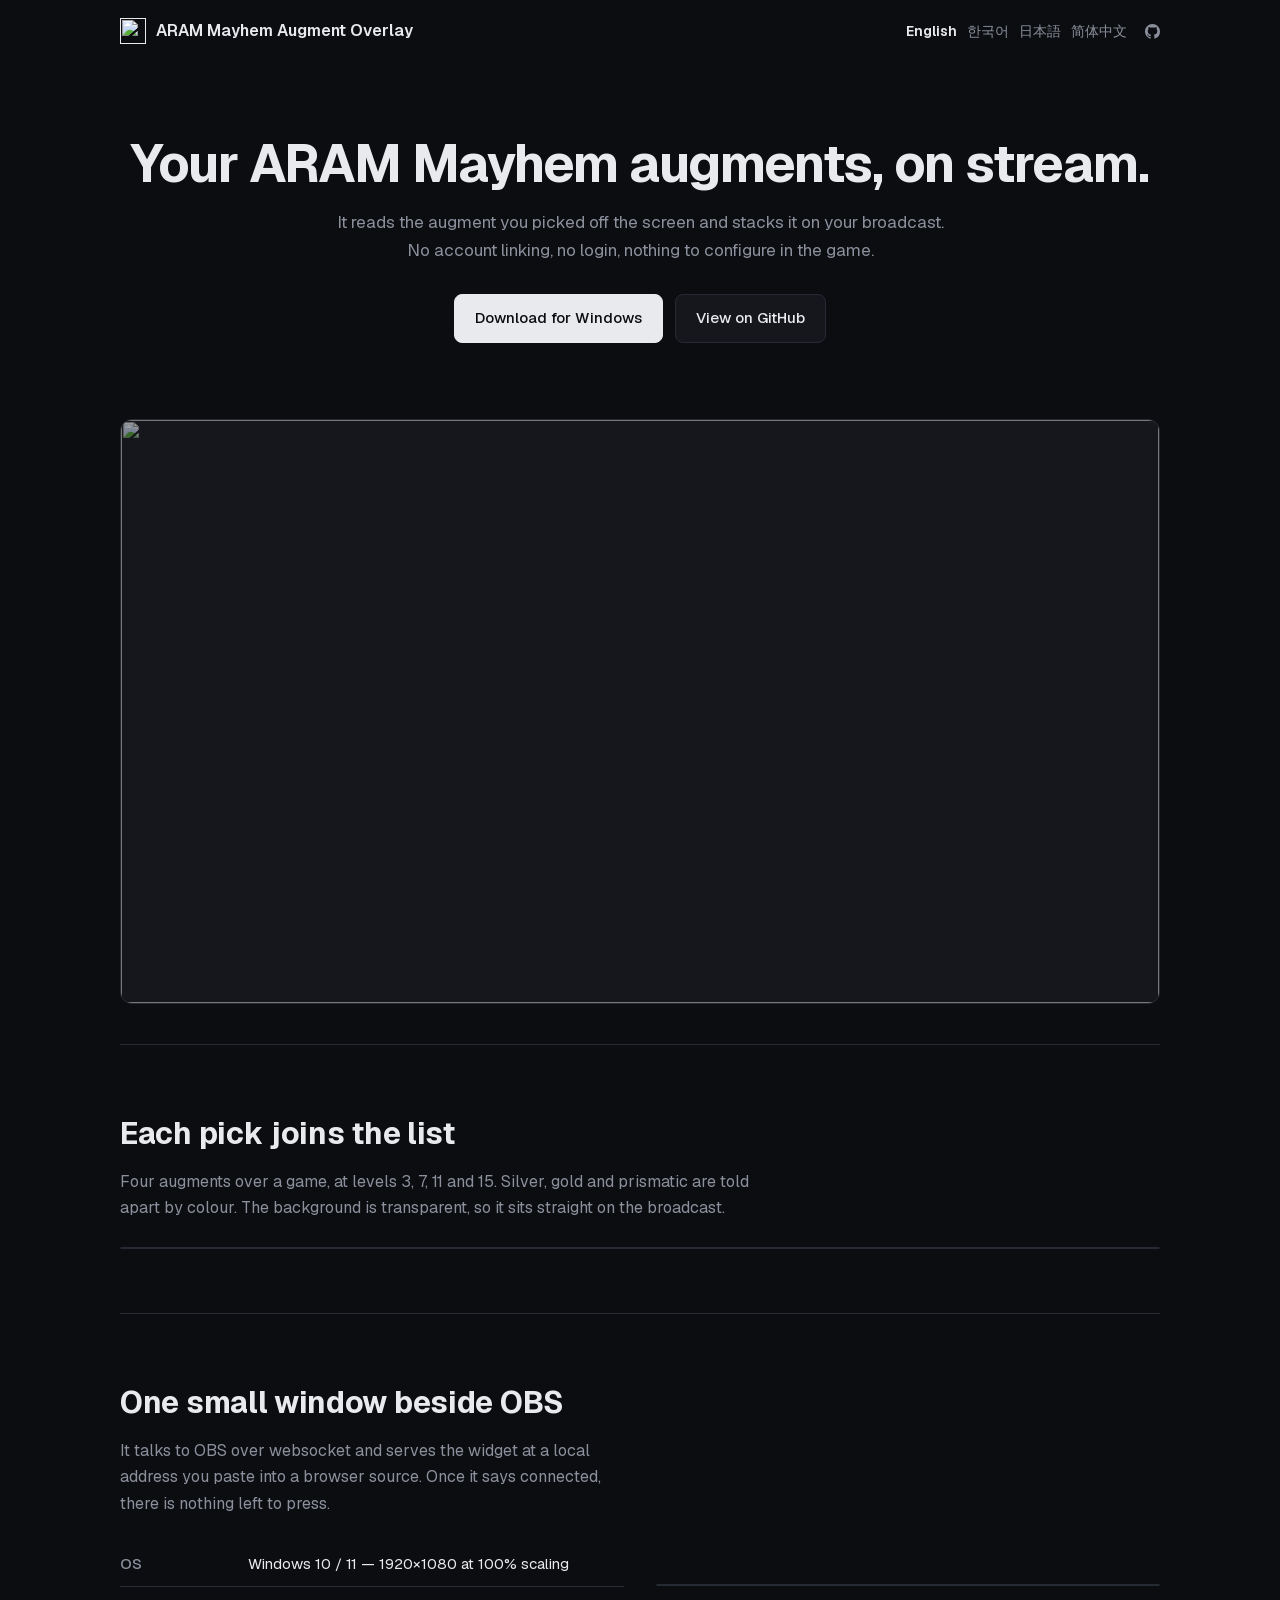
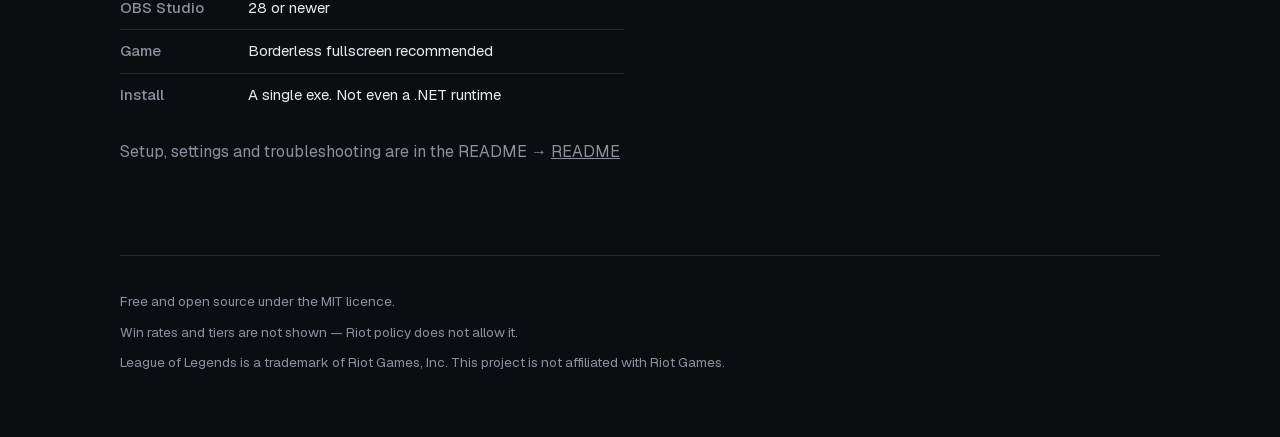
==== docs/site/index.html @ 4fd58b03 "Put a landing page under docs/site, not deployed yet A GitHub repository is a poor thing to send a s" ====
<!doctype html>
<html lang="en">
<head>
<meta charset="utf-8">
<meta name="viewport" content="width=device-width,initial-scale=1">
<title>ARAM Mayhem Augment Overlay</title>
<meta name="description" content="Shows the augments you take in League of Legends ARAM: Mayhem on your OBS stream.">
<link rel="icon" href="img/icon.png">
<link rel="stylesheet" href="style.css">
<link rel="canonical" href="https://finerestaurant.github.io/aram-augment-overlay/">
<link rel="alternate" hreflang="en" href="https://finerestaurant.github.io/aram-augment-overlay/">
  <link rel="alternate" hreflang="ko" href="https://finerestaurant.github.io/aram-augment-overlay/ko/">
  <link rel="alternate" hreflang="ja" href="https://finerestaurant.github.io/aram-augment-overlay/ja/">
  <link rel="alternate" hreflang="zh" href="https://finerestaurant.github.io/aram-augment-overlay/zh/">
<meta property="og:type" content="website">
<meta property="og:title" content="ARAM Mayhem Augment Overlay">
<meta property="og:description" content="Shows the augments you take in League of Legends ARAM: Mayhem on your OBS stream.">
<meta property="og:image" content="https://finerestaurant.github.io/aram-augment-overlay/img/overlay.png">
<meta property="og:url" content="https://finerestaurant.github.io/aram-augment-overlay/">
<meta name="twitter:card" content="summary_large_image">
</head>
<body>

<div class="wrap">
  <header class="nav">
    <a class="brand" href=""><img src="img/icon.png" alt=""> ARAM Mayhem Augment Overlay</a>
    <div class="nav-right">
      <div class="langs"><span class="on">English</span><a href="ko/">한국어</a><a href="ja/">日本語</a><a href="zh/">简体中文</a></div>
      <a class="gh" href="https://github.com/Finerestaurant/aram-augment-overlay">
        <svg viewBox="0 0 16 16" width="15" height="15" aria-hidden="true" fill="currentColor"><path d="M8 0C3.58 0 0 3.58 0 8c0 3.54 2.29 6.53 5.47 7.59.4.07.55-.17.55-.38 0-.19-.01-.82-.01-1.49-2.01.37-2.53-.49-2.69-.94-.09-.23-.48-.94-.82-1.13-.28-.15-.68-.52-.01-.53.63-.01 1.08.58 1.23.82.72 1.21 1.87.87 2.33.66.07-.52.28-.87.51-1.07-1.78-.2-3.64-.89-3.64-3.95 0-.87.31-1.59.82-2.15-.08-.2-.36-1.02.08-2.12 0 0 .67-.21 2.2.82.64-.18 1.32-.27 2-.27s1.36.09 2 .27c1.53-1.04 2.2-.82 2.2-.82.44 1.1.16 1.92.08 2.12.51.56.82 1.27.82 2.15 0 3.07-1.87 3.75-3.65 3.95.29.25.54.73.54 1.48 0 1.07-.01 1.93-.01 2.2 0 .21.15.46.55.38A8.01 8.01 0 0 0 16 8c0-4.42-3.58-8-8-8Z"/></svg>
        <span id="nav-stars"></span>
      </a>
    </div>
  </header>
</div>

<div class="wrap">
  <section class="hero">
    <h1>Your ARAM Mayhem augments, on stream.</h1>
    <p class="sub">It reads the augment you picked off the screen and stacks it on your broadcast. No account linking, no login, nothing to configure in the game.</p>
    <div class="cta">
      <a class="btn primary" href="https://github.com/Finerestaurant/aram-augment-overlay/releases/latest/download/ARAM-Augment-Overlay.exe">Download for Windows</a>
      <a class="btn" href="https://github.com/Finerestaurant/aram-augment-overlay">View on GitHub</a>
    </div>

    <p class="stats">
      <span hidden><b id="stat-downloads"></b> downloads</span>
      <span hidden><b id="stat-stars"></b> stars</span>
      <span hidden><b id="stat-forks"></b> forks</span>
      <span hidden><b id="stat-version"></b></span>
    </p>

    <div class="showcase">
      <div class="frame">
        <img class="shot" src="img/game.jpg" alt="" fetchpriority="high">
        <img class="widget" src="img/widget.png" alt="">
      </div>
    </div>
  </section>
</div>

<div class="wrap">
  <section class="block">
    <h2>Each pick joins the list</h2>
    <p>Four augments over a game, at levels 3, 7, 11 and 15. Silver, gold and prismatic are told apart by colour. The background is transparent, so it sits straight on the broadcast.</p>
    <img class="wide" src="img/overlay.gif" alt="" loading="lazy">
  </section>

  <section class="block">
    <div class="two">
      <div>
        <h2>One small window beside OBS</h2>
        <p>It talks to OBS over websocket and serves the widget at a local address you paste into a browser source. Once it says connected, there is nothing left to press.</p>
        <ul class="reqs">
      <li><b>OS</b><span>Windows 10 / 11 — 1920×1080 at 100% scaling</span></li>
      <li><b>OBS Studio</b><span>28 or newer</span></li>
      <li><b>Game</b><span>Borderless fullscreen recommended</span></li>
      <li><b>Install</b><span>A single exe. Not even a .NET runtime</span></li>
        </ul>
        <p style="margin-top:22px">Setup, settings and troubleshooting are in the README → <a href="https://github.com/Finerestaurant/aram-augment-overlay/blob/main/README.md">README</a></p>
      </div>
      <img class="wide" src="img/app-status.png" alt="" loading="lazy">
    </div>
  </section>
</div>

<div class="wrap">
  <footer>
    <p>Free and open source under the MIT licence.</p>
    <p>Win rates and tiers are not shown — Riot policy does not allow it.</p>
    <p>League of Legends is a trademark of Riot Games, Inc. This project is not affiliated with Riot Games.</p>
  </footer>
</div>

<script src="stats.js" defer></script>
</body>
</html>
---- docs/site/style.css ----
/* Geist — Vercel 서체. steambrew.app 이 쓰는 것과 같다.
   SIL OFL, 가변 폰트를 직접 호스팅한다 (외부 요청 없음).
   CJK 글리프는 없으므로 한국어·일본어·중국어는 아래 스택에서 시스템 폰트로 떨어진다. */
@font-face {
  font-family: 'Geist';
  font-style: normal;
  font-weight: 300 700;
  font-display: swap;
  src: url('fonts/geist-latin-ext.woff2') format('woff2');
  unicode-range: U+0100-02BA, U+02BD-02C5, U+02C7-02CC, U+02CE-02D7, U+02DD-02FF,
                 U+0304, U+0308, U+0329, U+1D00-1DBF, U+1E00-1E9F, U+1EF2-1EFF,
                 U+2020, U+20A0-20AB, U+20AD-20C0, U+2113, U+2C60-2C7F, U+A720-A7FF;
}
@font-face {
  font-family: 'Geist';
  font-style: normal;
  font-weight: 300 700;
  font-display: swap;
  src: url('fonts/geist-latin.woff2') format('woff2');
  unicode-range: U+0000-00FF, U+0131, U+0152-0153, U+02BB-02BC, U+02C6, U+02DA,
                 U+02DC, U+0304, U+0308, U+0329, U+2000-206F, U+20AC, U+2122,
                 U+2191, U+2193, U+2212, U+2215, U+FEFF, U+FFFD;
}

/* 위젯이 쓰는 색을 그대로 가져왔다: 어두운 카드 바탕에 등급별 띠. */
:root {
  --bg:        #0c0d11;
  --surface:   #15171d;
  --line:      #262a33;
  --text:      #e9eaee;
  --muted:     #8b909c;
  --gold:      #e0a83c;
  --prismatic: #c98fd6;
  --silver:    #9aa0ac;
}

* { box-sizing: border-box; }

body {
  margin: 0;
  background: var(--bg);
  color: var(--text);
  font: 16px/1.65 'Geist', -apple-system, BlinkMacSystemFont, "Segoe UI",
        "Apple SD Gothic Neo", "Noto Sans KR", "Hiragino Sans", "Noto Sans JP",
        "PingFang SC", "Noto Sans SC", Roboto, sans-serif;
  -webkit-font-smoothing: antialiased;
}

a { color: inherit; }

.wrap { width: min(1040px, 100% - 48px); margin-inline: auto; }

/* ---- nav ---------------------------------------------------------- */

.nav {
  display: flex; align-items: center; justify-content: space-between;
  gap: 16px; padding: 18px 0;
}
.brand { display: flex; align-items: center; gap: 10px; font-weight: 600; text-decoration: none; }
.brand img { width: 26px; height: 26px; }
.nav-right { display: flex; align-items: center; gap: 18px; font-size: 14px; }
.langs { display: flex; gap: 10px; color: var(--muted); }
.langs a { text-decoration: none; }
.langs a:hover { color: var(--text); }
.langs .on { color: var(--text); font-weight: 600; }
.nav-right > a { color: var(--muted); text-decoration: none; }
.nav-right > a:hover { color: var(--text); }
.gh { display: flex; align-items: center; gap: 6px; }
.gh span:empty { display: none; }

/* ---- hero --------------------------------------------------------- */

.hero { padding: 72px 0 40px; text-align: center; }
.hero h1 {
  margin: 0 0 14px;
  font-size: clamp(30px, 5vw, 52px);
  line-height: 1.15; letter-spacing: -0.02em;
}
.hero .sub { margin: 0 auto 30px; max-width: 620px; color: var(--muted); font-size: 17px; }

/* 별·다운로드 수. 값이 오기 전이나 실패했을 때는 hidden 이라 아무것도 안 보인다. */
.stats {
  margin: 20px 0 0; display: flex; gap: 8px 18px; justify-content: center;
  flex-wrap: wrap; color: var(--muted); font-size: 14px;
}
.stats span:not([hidden]) ~ span:not([hidden])::before {
  content: "·"; margin-right: 18px; color: var(--line);
}
.stats b { color: var(--text); font-weight: 600; }

.cta { display: flex; gap: 12px; justify-content: center; flex-wrap: wrap; }
.btn {
  display: inline-flex; align-items: center; gap: 8px;
  padding: 11px 20px; border-radius: 8px;
  border: 1px solid var(--line); background: var(--surface);
  color: var(--text); text-decoration: none; font-size: 15px; font-weight: 500;
}
.btn:hover { border-color: #3a4050; }
.btn.primary { background: var(--text); color: #0c0d11; border-color: var(--text); }
.btn.primary:hover { background: #fff; }

/* ---- showcase: 게임 화면(자리) 위에 위젯이 얹힌 모습 ---------------- */

.showcase { margin-top: 56px; }
.frame {
  position: relative; aspect-ratio: 16 / 9;
  border: 1px solid var(--line); border-radius: 12px;
  background: var(--surface); overflow: hidden;
}
.frame > img.shot {
  width: 100%; height: 100%; object-fit: cover; display: block;
  /* 게임 화면은 배경이다. 살짝 눌러야 위젯의 흰 글자가 앞으로 나온다. */
  filter: brightness(.62) saturate(.9);
}

/* 아직 스크린샷이 없는 자리 */
.frame.empty {
  display: grid; place-items: center;
  border-style: dashed;
  background:
    repeating-linear-gradient(45deg, #14161c 0 12px, #12141a 12px 24px);
}
.frame.empty .note { color: #4b515f; font-size: 13px; letter-spacing: .04em; }

.frame .widget {
  position: absolute; left: 4%; top: 10%;
  width: 30%; max-width: 300px;
  border-radius: 8px;
  box-shadow: 0 18px 50px rgba(0,0,0,.6);
}

/* ---- blocks ------------------------------------------------------- */

.block { padding: 64px 0; border-top: 1px solid var(--line); }
.block h2 { margin: 0 0 10px; font-size: clamp(22px, 3vw, 30px); letter-spacing: -0.01em; }
.block p  { margin: 0 0 26px; color: var(--muted); max-width: 640px; }
.block img.wide { width: 100%; border: 1px solid var(--line); border-radius: 10px; display: block; }

.two { display: grid; gap: 32px; grid-template-columns: 1fr 1fr; align-items: center; }
@media (max-width: 760px) { .two { grid-template-columns: 1fr; } }

.reqs { list-style: none; margin: 22px 0 0; padding: 0; font-size: 15px; }
.reqs li { display: flex; gap: 12px; padding: 9px 0; border-bottom: 1px solid var(--line); }
.reqs li:last-child { border-bottom: 0; }
.reqs b { min-width: 116px; color: var(--muted); font-weight: 500; }

/* ---- footer ------------------------------------------------------- */

footer {
  border-top: 1px solid var(--line); padding: 34px 0 56px;
  color: var(--muted); font-size: 13.5px;
}
footer p { margin: 0 0 8px; }
footer a { color: var(--muted); }
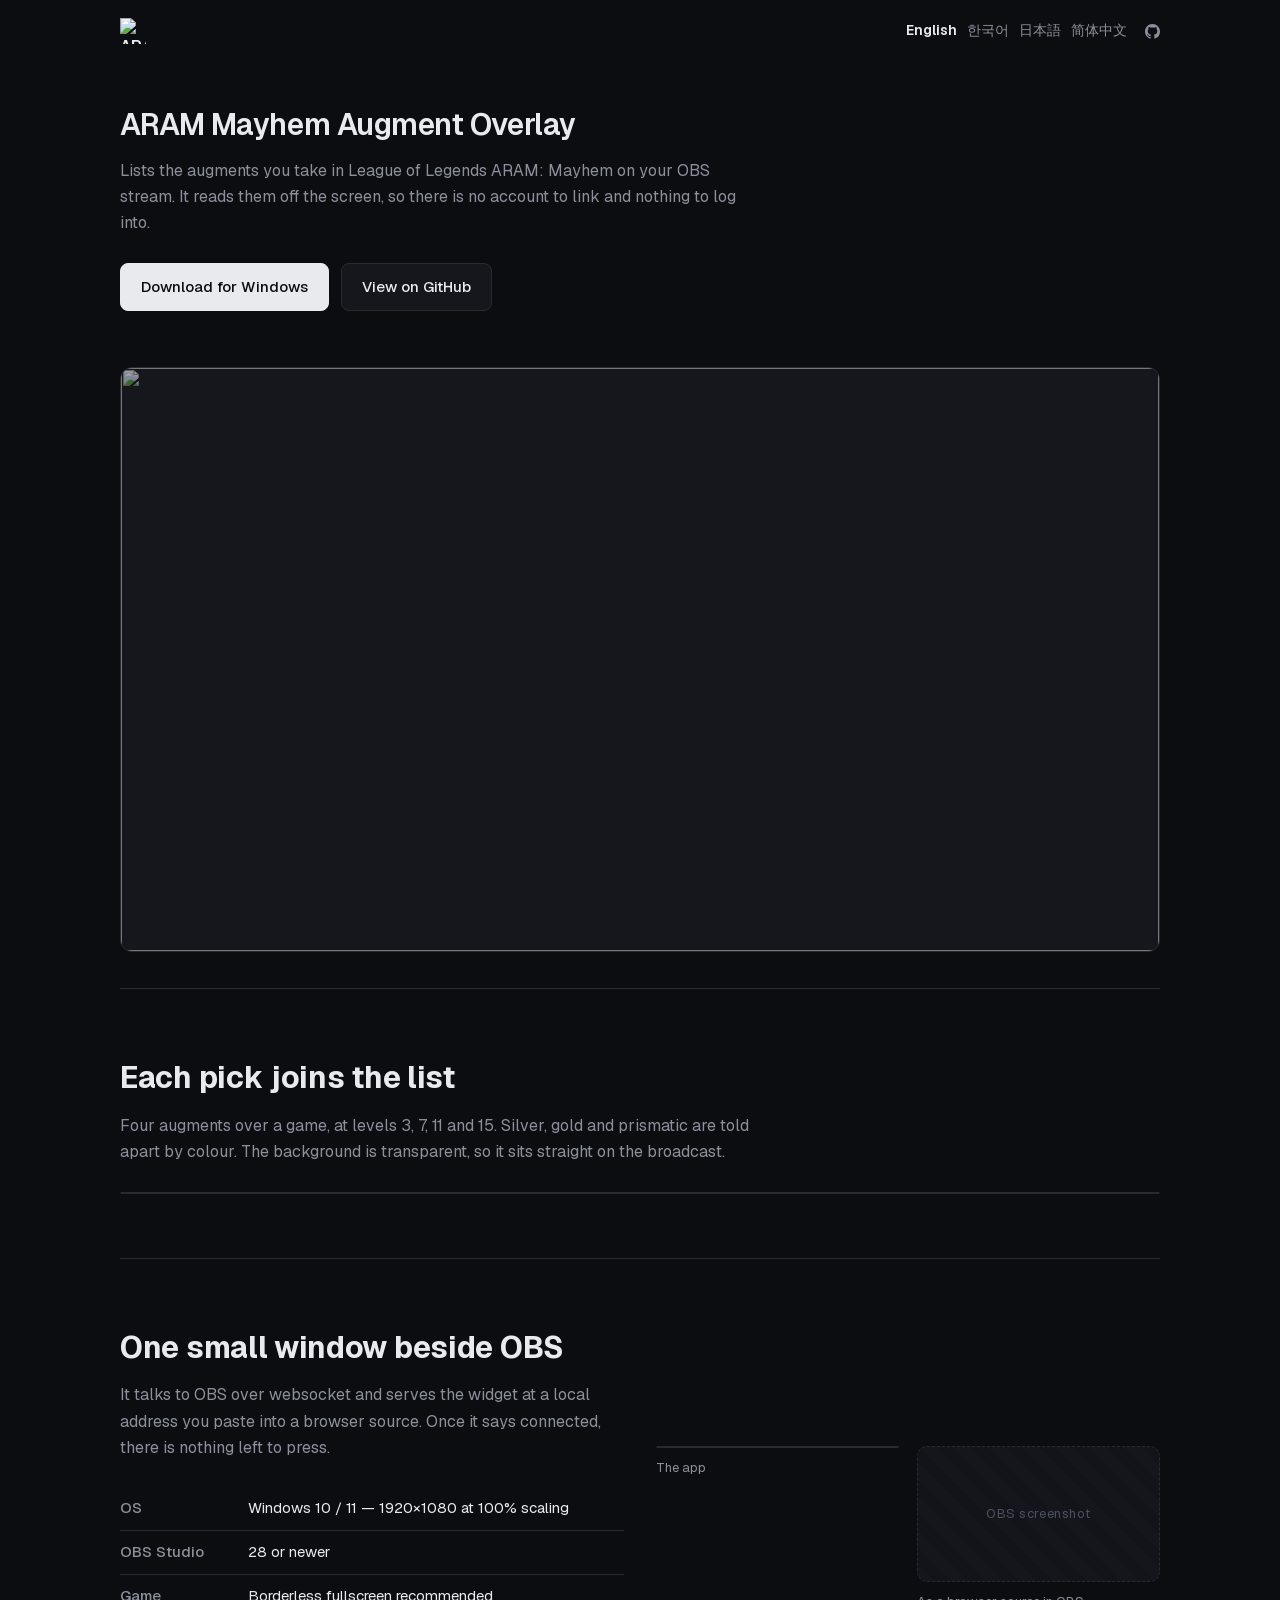
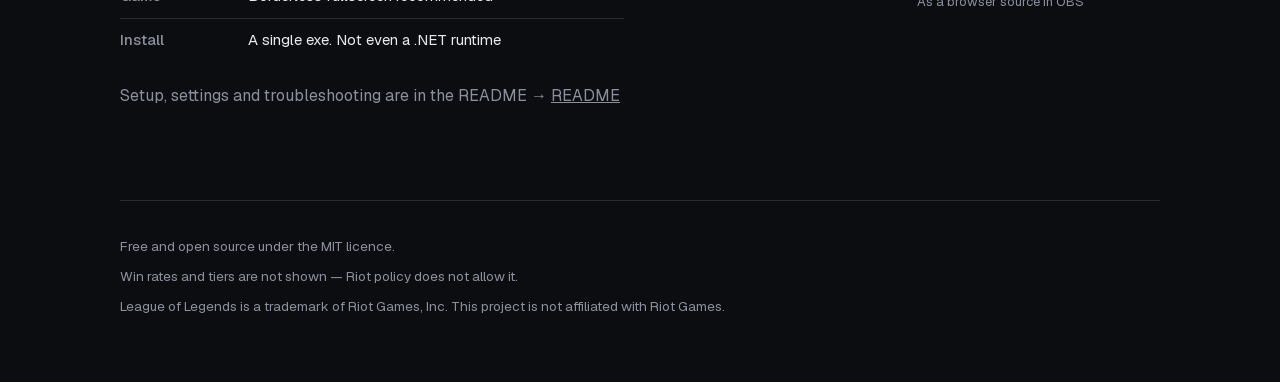
==== commit f863aebd: "Drop the hero on the site, and leave a slot for the OBS screenshot A hero exists to sell, and the co" ====
--- a/docs/site/index.html
+++ b/docs/site/index.html
@@ -23,7 +23,7 @@
 
 <div class="wrap">
   <header class="nav">
-    <a class="brand" href=""><img src="img/icon.png" alt=""> ARAM Mayhem Augment Overlay</a>
+    <a class="brand" href=""><img src="img/icon.png" alt="ARAM Mayhem Augment Overlay"></a>
     <div class="nav-right">
       <div class="langs"><span class="on">English</span><a href="ko/">한국어</a><a href="ja/">日本語</a><a href="zh/">简体中文</a></div>
       <a class="gh" href="https://github.com/Finerestaurant/aram-augment-overlay">
@@ -36,8 +36,8 @@
 
 <div class="wrap">
   <section class="hero">
-    <h1>Your ARAM Mayhem augments, on stream.</h1>
-    <p class="sub">It reads the augment you picked off the screen and stacks it on your broadcast. No account linking, no login, nothing to configure in the game.</p>
+    <h1>ARAM Mayhem Augment Overlay</h1>
+    <p class="sub">Lists the augments you take in League of Legends ARAM: Mayhem on your OBS stream. It reads them off the screen, so there is no account to link and nothing to log into.</p>
     <div class="cta">
       <a class="btn primary" href="https://github.com/Finerestaurant/aram-augment-overlay/releases/latest/download/ARAM-Augment-Overlay.exe">Download for Windows</a>
       <a class="btn" href="https://github.com/Finerestaurant/aram-augment-overlay">View on GitHub</a>
@@ -79,7 +79,18 @@
         </ul>
         <p style="margin-top:22px">Setup, settings and troubleshooting are in the README → <a href="https://github.com/Finerestaurant/aram-augment-overlay/blob/main/README.md">README</a></p>
       </div>
-      <img class="wide" src="img/app-status.png" alt="" loading="lazy">
+      <div class="pair">
+        <figure>
+          <img src="img/app-status.png" alt="" loading="lazy">
+          <figcaption>The app</figcaption>
+        </figure>
+        <figure>
+          <!-- OBS 안에서 브라우저 소스로 띄운 화면이 들어올 자리.
+               준비되면 이 div 를 <img src="img/obs.png" ...> 로 바꾼다. 16:9 로. -->
+          <div class="ph"><span>OBS screenshot</span></div>
+          <figcaption>As a browser source in OBS</figcaption>
+        </figure>
+      </div>
     </div>
   </section>
 </div>
--- a/docs/site/style.css
+++ b/docs/site/style.css
@@ -70,17 +70,19 @@
 
 /* ---- hero --------------------------------------------------------- */
 
-.hero { padding: 72px 0 40px; text-align: center; }
+/* 히어로를 쓰지 않는다. 설명이 건조한데 활자만 크면 목소리만 커진다.
+   이름은 문서 제목 크기로 왼쪽에 두고, 설명하는 일은 아래 이미지가 한다. */
+.hero { padding: 44px 0 36px; }
 .hero h1 {
   margin: 0 0 14px;
-  font-size: clamp(30px, 5vw, 52px);
-  line-height: 1.15; letter-spacing: -0.02em;
+  font-size: clamp(24px, 2.6vw, 30px);
+  line-height: 1.25; letter-spacing: -0.015em; font-weight: 600;
 }
-.hero .sub { margin: 0 auto 30px; max-width: 620px; color: var(--muted); font-size: 17px; }
+.hero .sub { margin: 0 0 26px; max-width: 620px; color: var(--muted); font-size: 16px; }
 
 /* 별·다운로드 수. 값이 오기 전이나 실패했을 때는 hidden 이라 아무것도 안 보인다. */
 .stats {
-  margin: 20px 0 0; display: flex; gap: 8px 18px; justify-content: center;
+  margin: 18px 0 0; display: flex; gap: 8px 18px; justify-content: flex-start;
   flex-wrap: wrap; color: var(--muted); font-size: 14px;
 }
 .stats span:not([hidden]) ~ span:not([hidden])::before {
@@ -88,7 +90,7 @@
 }
 .stats b { color: var(--text); font-weight: 600; }
 
-.cta { display: flex; gap: 12px; justify-content: center; flex-wrap: wrap; }
+.cta { display: flex; gap: 12px; justify-content: flex-start; flex-wrap: wrap; }
 .btn {
   display: inline-flex; align-items: center; gap: 8px;
   padding: 11px 20px; border-radius: 8px;
@@ -101,7 +103,7 @@
 
 /* ---- showcase: 게임 화면(자리) 위에 위젯이 얹힌 모습 ---------------- */
 
-.showcase { margin-top: 56px; }
+.showcase { margin-top: 38px; }
 .frame {
   position: relative; aspect-ratio: 16 / 9;
   border: 1px solid var(--line); border-radius: 12px;
@@ -137,6 +139,22 @@
 .block img.wide { width: 100%; border: 1px solid var(--line); border-radius: 10px; display: block; }
 
 .two { display: grid; gap: 32px; grid-template-columns: 1fr 1fr; align-items: center; }
+
+/* 프로그램 창과 OBS 화면을 나란히. 아직 없는 쪽은 빈 자리로 둔다. */
+.pair { display: grid; gap: 18px; grid-template-columns: 1fr 1fr; align-items: start; }
+.pair figure { margin: 0; }
+.pair img {
+  width: 100%; display: block;
+  border: 1px solid var(--line); border-radius: 10px;
+}
+.pair figcaption { margin-top: 9px; color: var(--muted); font-size: 13px; }
+.ph {
+  display: grid; place-items: center; aspect-ratio: 16 / 9;
+  border: 1px dashed var(--line); border-radius: 10px;
+  background: repeating-linear-gradient(45deg, #14161c 0 12px, #12141a 12px 24px);
+}
+.ph span { color: #4b515f; font-size: 13px; letter-spacing: .04em; }
+@media (max-width: 620px) { .pair { grid-template-columns: 1fr; } }
 @media (max-width: 760px) { .two { grid-template-columns: 1fr; } }
 
 .reqs { list-style: none; margin: 22px 0 0; padding: 0; font-size: 15px; }
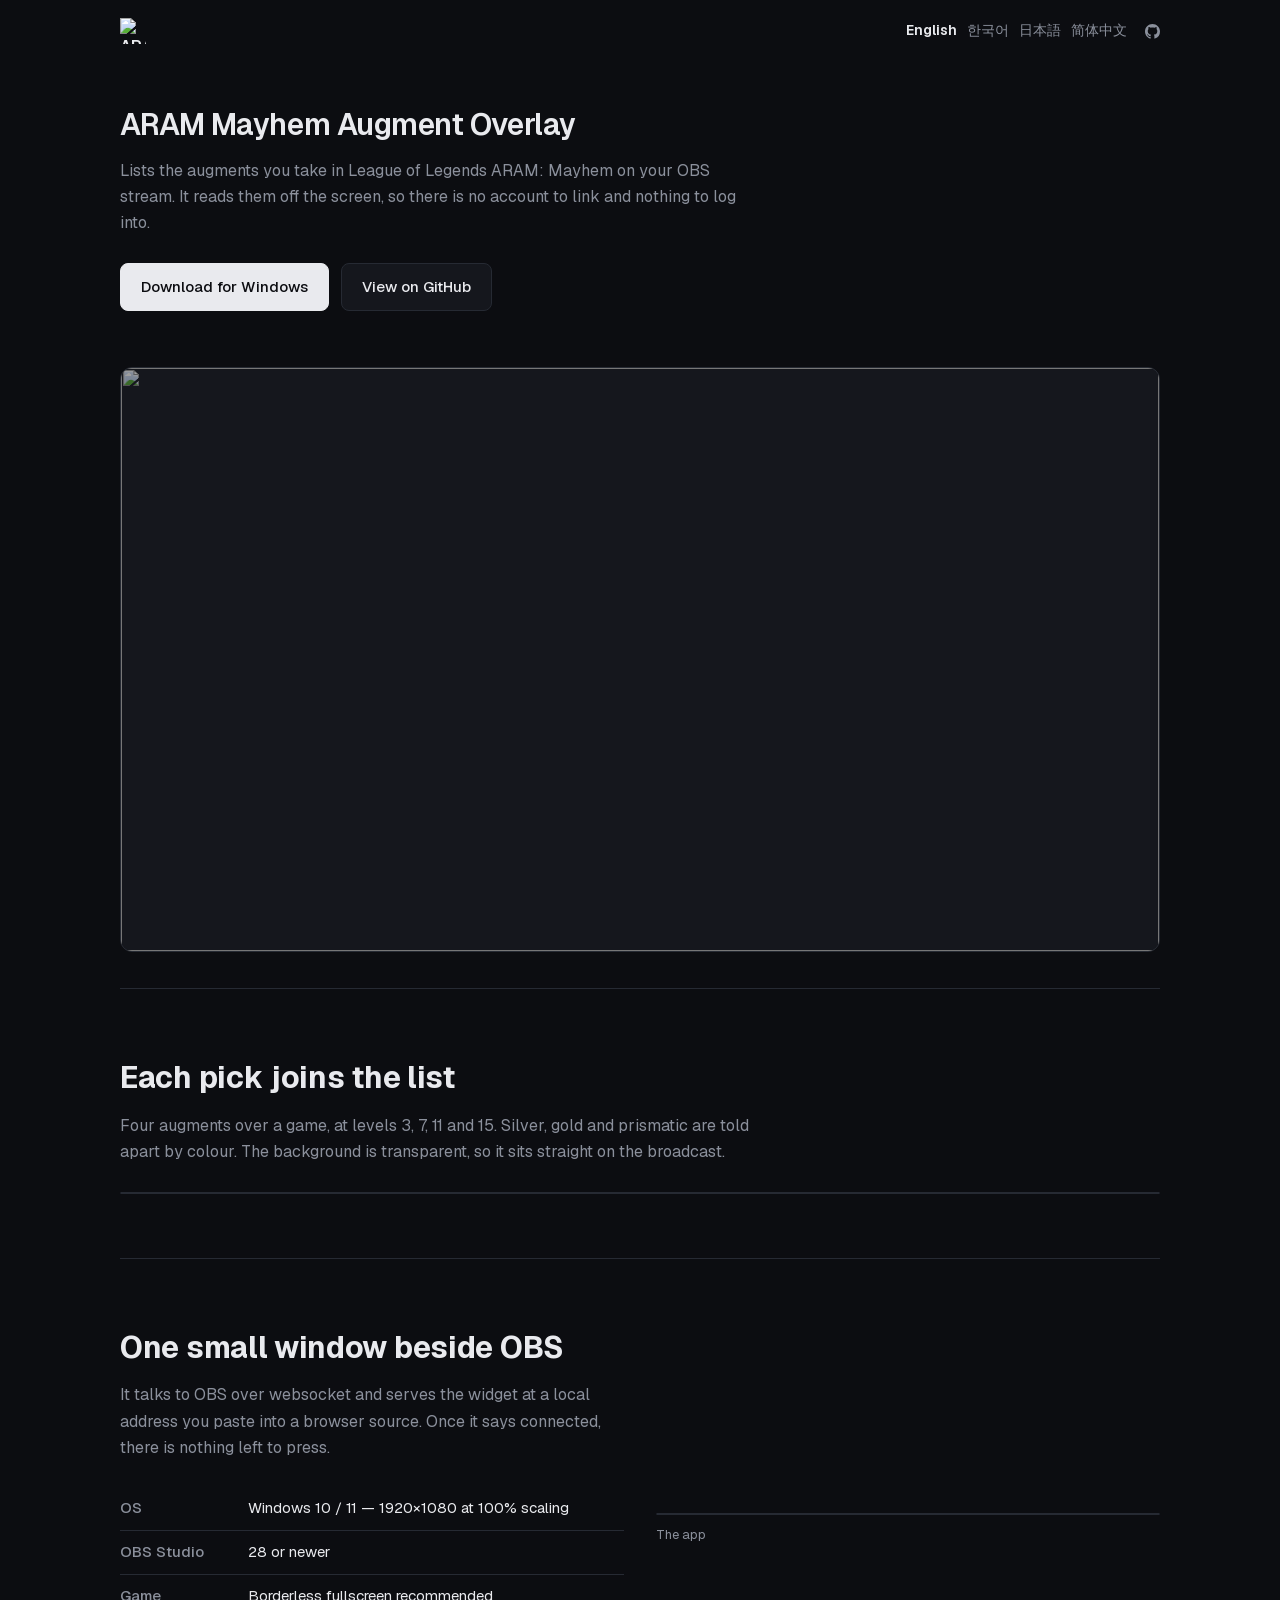
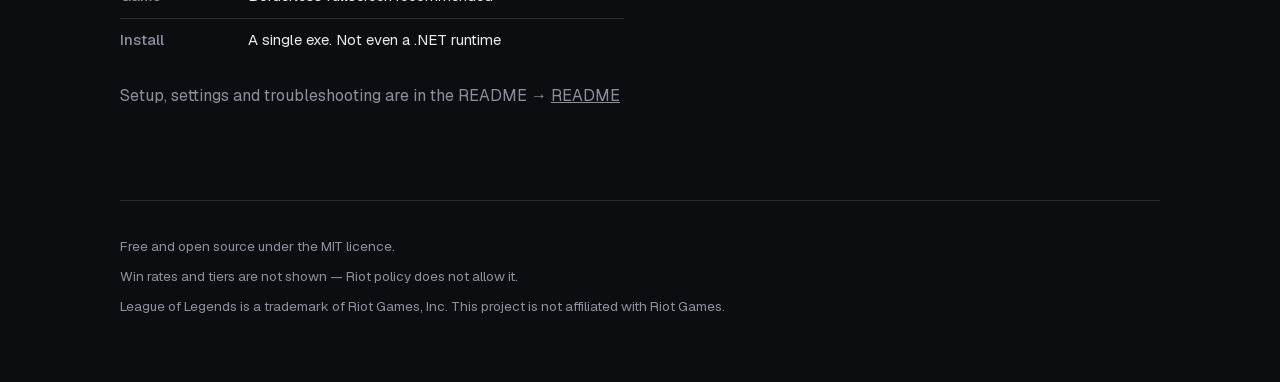
==== commit 405869d3: "Drop the empty OBS screenshot slot from the site The four pages each carried a dashed 16:9 box capti" ====
--- a/docs/site/index.html
+++ b/docs/site/index.html
@@ -84,12 +84,6 @@
           <img src="img/app-status.png" alt="" loading="lazy">
           <figcaption>The app</figcaption>
         </figure>
-        <figure>
-          <!-- OBS 안에서 브라우저 소스로 띄운 화면이 들어올 자리.
-               준비되면 이 div 를 <img src="img/obs.png" ...> 로 바꾼다. 16:9 로. -->
-          <div class="ph"><span>OBS screenshot</span></div>
-          <figcaption>As a browser source in OBS</figcaption>
-        </figure>
       </div>
     </div>
   </section>
--- a/docs/site/style.css
+++ b/docs/site/style.css
@@ -140,20 +140,16 @@
 
 .two { display: grid; gap: 32px; grid-template-columns: 1fr 1fr; align-items: center; }
 
-/* 프로그램 창과 OBS 화면을 나란히. 아직 없는 쪽은 빈 자리로 둔다. */
-.pair { display: grid; gap: 18px; grid-template-columns: 1fr 1fr; align-items: start; }
+/* 그림이 하나면 한 칸, 둘이면 나란히. 고정 2열로 두면 한 장짜리가 반쪽만
+   차지한 채 옆이 비어 보인다. */
+.pair { display: grid; gap: 18px; align-items: start;
+        grid-template-columns: repeat(auto-fit, minmax(260px, 1fr)); }
 .pair figure { margin: 0; }
 .pair img {
   width: 100%; display: block;
   border: 1px solid var(--line); border-radius: 10px;
 }
 .pair figcaption { margin-top: 9px; color: var(--muted); font-size: 13px; }
-.ph {
-  display: grid; place-items: center; aspect-ratio: 16 / 9;
-  border: 1px dashed var(--line); border-radius: 10px;
-  background: repeating-linear-gradient(45deg, #14161c 0 12px, #12141a 12px 24px);
-}
-.ph span { color: #4b515f; font-size: 13px; letter-spacing: .04em; }
 @media (max-width: 620px) { .pair { grid-template-columns: 1fr; } }
 @media (max-width: 760px) { .two { grid-template-columns: 1fr; } }
 
